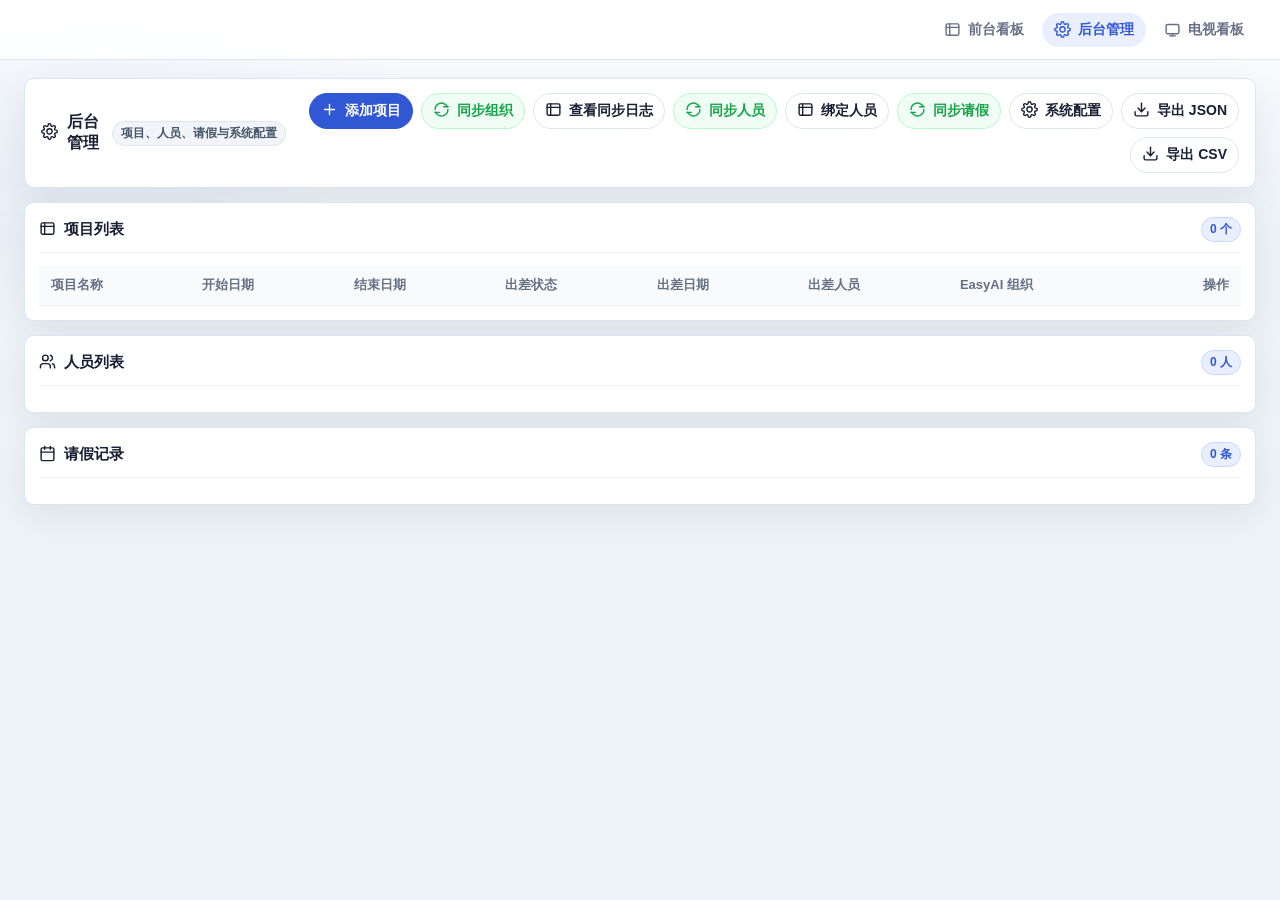
==== static/admin.html @ 86e43060 "make JSON export downloadable" ====
<!DOCTYPE html>
<html lang="zh-CN">
<head>
  <meta charset="UTF-8">
  <meta name="viewport" content="width=device-width, initial-scale=1.0">
  <title>后台管理 - Claw 项目排期看板</title>
  <script src="theme.js?v=20260608-trip1"></script>
  <link rel="stylesheet" href="styles.css?v=20260922-acceptance4">
  <script src="icons.js?v=20260608-trip1"></script>
</head>
<body>
  <div class="app-shell">
    <nav class="top-nav">
      <div class="brand">
        <span class="brand-mark loading" data-icon="admin"></span>
        <span class="brand-title loading" id="navTitle">Claw 项目排期看板 · 后台管理</span>
      </div>
      <div class="nav-links">
        <a class="nav-link" href="dashboard.html" data-nav-icon="board">前台看板</a>
        <a class="nav-link active" href="admin.html" data-nav-icon="admin">后台管理</a>
        <a class="nav-link" href="tv.html" data-nav-icon="tv">电视看板</a>
      </div>
    </nav>

    <main class="main">
      <div class="stack">
        <section class="toolbar">
          <div class="toolbar-title">
            <span data-icon="admin"></span>
            <h1>后台管理</h1>
            <span class="tag tag-muted">项目、人员、请假与系统配置</span>
          </div>
          <div class="toolbar-actions">
            <button class="btn btn-primary" id="addProjectBtn" type="button"><span data-icon="plus"></span>添加项目</button>
            <button class="btn btn-success" id="globalSyncBtn" type="button"><span data-icon="refresh"></span>同步组织</button>
            <button class="btn" id="globalSyncLogsBtn" type="button"><span data-icon="list"></span>查看同步日志</button>
            <button class="btn btn-success" id="syncPersonsBtn" type="button"><span data-icon="refresh"></span>同步人员</button>
            <button class="btn" id="bindPersonsBtn" type="button"><span data-icon="link"></span>绑定人员</button>
            <button class="btn btn-success" id="syncLeaveBtn" type="button"><span data-icon="refresh"></span>同步请假</button>
            <button class="btn" id="configBtn" type="button"><span data-icon="admin"></span>系统配置</button>
            <button class="btn" id="exportJsonBtn" type="button"><span data-icon="download"></span>导出 JSON</button>
            <button class="btn" id="exportCsvBtn" type="button"><span data-icon="download"></span>导出 CSV</button>
          </div>
        </section>

        <section class="card">
          <div class="card-head">
            <h2 class="card-title"><span data-icon="board"></span>项目列表</h2>
            <span class="tag tag-primary" id="projectCount">0 个</span>
          </div>
          <div class="table-wrap">
            <table>
              <thead>
                <tr>
                  <th>项目名称</th>
                  <th>开始日期</th>
                  <th>结束日期</th>
                  <th>出差状态</th>
                  <th>出差日期</th>
                  <th>出差人员</th>
                  <th>EasyAI 组织</th>
                  <th class="actions">操作</th>
                </tr>
              </thead>
              <tbody id="projectBody"></tbody>
            </table>
          </div>
        </section>

        <section class="card">
          <div class="card-head">
            <h2 class="card-title"><span data-icon="users"></span>人员列表</h2>
            <span class="tag tag-primary" id="personCount">0 人</span>
          </div>
          <div id="personList"></div>
        </section>

        <section class="card">
          <div class="card-head">
            <h2 class="card-title"><span data-icon="calendar"></span>请假记录</h2>
            <span class="tag tag-primary" id="leaveRecordCount">0 条</span>
          </div>
          <div id="leaveRecordList"></div>
        </section>
      </div>
    </main>
  </div>

  <div class="modal-backdrop" id="projectModal">
    <div class="modal">
      <div class="modal-head">
        <h2 class="card-title" id="projectModalTitle">添加项目</h2>
        <button class="btn btn-sm" data-close-modal="projectModal" type="button"><span data-icon="close"></span></button>
      </div>
      <div class="modal-body form-grid">
        <div class="field"><label>项目名称</label><input class="input" id="projectName" type="text"></div>
        <div class="form-row">
          <div class="field"><label>开始日期</label><input class="input" id="projectStart" type="date"></div>
          <div class="field"><label>结束日期</label><input class="input" id="projectEnd" type="date"></div>
        </div>
        <div class="field">
          <label>项目颜色</label>
          <div class="color-picker-row" id="projectColorPicker"></div>
        </div>
      </div>
      <div class="modal-foot">
        <button class="btn" data-close-modal="projectModal" type="button">取消</button>
        <button class="btn btn-primary" id="saveProjectBtn" type="button"><span data-icon="save"></span>保存</button>
      </div>
    </div>
  </div>

  <div class="modal-backdrop" id="globalSyncModal">
    <div class="modal modal-wide">
      <div class="modal-head">
        <h2 class="card-title"><span data-icon="refresh"></span>全局组织同步</h2>
        <button class="btn btn-sm" data-close-modal="globalSyncModal" type="button"><span data-icon="close"></span></button>
      </div>
      <div class="modal-body">
        <div class="sync-summary" id="globalSyncSummary">点击“生成预览”读取所有项目差异。</div>
        <div class="table-wrap"><table><thead><tr><th>项目</th><th>组织</th><th>成员差异</th><th>冲突/未匹配</th><th>删除策略</th></tr></thead><tbody id="globalSyncBody"><tr><td colspan="5" class="table-empty">尚未生成预览</td></tr></tbody></table></div>
      </div>
      <div class="modal-foot">
        <button class="btn" data-close-modal="globalSyncModal" type="button">关闭</button>
        <button class="btn btn-primary" id="globalSyncPreviewBtn" type="button"><span data-icon="refresh"></span>生成预览</button>
        <button class="btn btn-success" id="globalSyncRunBtn" type="button" disabled><span data-icon="play"></span>确认执行</button>
      </div>
    </div>
  </div>

  <div class="modal-backdrop" id="globalSyncLogsModal">
    <div class="modal modal-wide">
      <div class="modal-head"><h2 class="card-title"><span data-icon="list"></span>全局同步日志</h2><button class="btn btn-sm" data-close-modal="globalSyncLogsModal" type="button"><span data-icon="close"></span></button></div>
      <div class="modal-body"><div class="table-wrap"><table><thead><tr><th>时间</th><th>状态</th><th>新增</th><th>已存在</th><th>已移除</th><th>未匹配</th><th>冲突</th><th>待处理清理</th></tr></thead><tbody id="globalSyncLogsBody"><tr><td colspan="8" class="table-empty">读取中</td></tr></tbody></table></div></div>
      <div class="modal-foot"><button class="btn" data-close-modal="globalSyncLogsModal" type="button">关闭</button></div>
    </div>
  </div>

  <div class="modal-backdrop" id="actionConfirmModal">
    <div class="modal">
      <div class="modal-head"><h2 class="card-title" id="actionConfirmTitle">确认操作</h2><button class="btn btn-sm" data-close-modal="actionConfirmModal" type="button"><span data-icon="close"></span></button></div>
      <div class="modal-body"><div class="confirm-copy" id="actionConfirmBody"></div></div>
      <div class="modal-foot"><button class="btn" data-close-modal="actionConfirmModal" type="button">取消</button><button class="btn btn-success" id="actionConfirmBtn" type="button">确认执行</button></div>
    </div>
  </div>

  <div class="modal-backdrop" id="businessTripModal">
    <div class="modal">
      <div class="modal-head">
        <h2 class="card-title"><span data-icon="plane"></span>出差配置</h2>
        <button class="btn btn-sm" data-close-modal="businessTripModal" type="button"><span data-icon="close"></span></button>
      </div>
      <div class="modal-body form-grid">
        <input id="btProjectId" type="hidden">
        <div class="trip-summary">
          <span class="tag tag-trip">项目</span>
          <strong id="btProjectName"></strong>
        </div>
        <label class="toggle-row"><input type="checkbox" id="projectBusinessTrip">启用项目出差</label>
        <div class="form-row">
          <div class="field"><label>出发日期</label><input class="input" id="projectBusinessTripStart" type="date"></div>
          <div class="field"><label>返回日期</label><input class="input" id="projectBusinessTripEnd" type="date"></div>
        </div>
        <div class="field">
          <label>出差人员</label>
          <div class="person-check-grid" id="businessTripPersons"></div>
        </div>
      </div>
      <div class="modal-foot">
        <button class="btn" data-close-modal="businessTripModal" type="button">取消</button>
        <button class="btn btn-primary" id="saveBusinessTripBtn" type="button"><span data-icon="save"></span>保存出差配置</button>
      </div>
    </div>
  </div>

  <div class="modal-backdrop" id="syncPersonsModal">
    <div class="modal modal-wide">
      <div class="modal-head">
        <h2 class="card-title"><span data-icon="users"></span>同步钉钉人员</h2>
        <button class="btn btn-sm" data-close-modal="syncPersonsModal" type="button"><span data-icon="close"></span></button>
      </div>
      <div class="modal-body sync-modal-body">
        <div class="sync-toolbar">
          <button class="btn btn-success" id="fetchDingUsersBtn" type="button"><span data-icon="refresh"></span>获取钉钉人员</button>
          <span class="sync-sep"></span>
          <span class="sync-status" id="syncPersonsStatus">等待获取</span>
        </div>
        <div id="syncPersonsList"></div>
      </div>
      <div class="modal-foot">
        <button class="btn" data-close-modal="syncPersonsModal" type="button">取消</button>
        <button class="btn btn-primary" id="saveSelectedPersonsBtn" type="button"><span data-icon="save"></span>同步选中人员（0）</button>
      </div>
    </div>
  </div>

  <div class="modal-backdrop" id="bindingModal">
    <div class="modal modal-wide">
      <div class="modal-head">
        <h2 class="card-title"><span data-icon="link"></span>绑定人员</h2>
        <button class="btn btn-sm" data-close-modal="bindingModal" type="button"><span data-icon="close"></span></button>
      </div>
      <div class="modal-body">
        <div class="inline-actions">
          <button class="btn btn-success" id="refreshIdentityBtn" type="button"><span data-icon="refresh"></span>刷新绑定状态</button>
          <button class="btn btn-primary" id="bindAllIdentityBtn" type="button"><span data-icon="link"></span>一键绑定全部</button>
          <span class="muted">按钉钉稳定 ID 匹配 wowidea 用户，绑定操作不会修改原组织。</span>
        </div>
        <div class="table-wrap">
          <table>
            <thead><tr><th>Dashboard 用户</th><th>钉钉 ID</th><th>wowidea 用户 ID</th><th>状态</th><th>操作</th></tr></thead>
            <tbody id="identityBody"><tr><td colspan="5" class="table-empty">读取中</td></tr></tbody>
          </table>
        </div>
      </div>
      <div class="modal-foot"><button class="btn" data-close-modal="bindingModal" type="button">关闭</button></div>
    </div>
  </div>

  <div class="modal-backdrop" id="leaveModal">
    <div class="modal">
      <div class="modal-head">
        <h2 class="card-title">请假记录</h2>
        <button class="btn btn-sm" data-close-modal="leaveModal" type="button"><span data-icon="close"></span></button>
      </div>
      <div class="modal-body form-grid">
        <div class="field"><label>人员</label><input class="input" id="leavePersonName" type="text" disabled></div>
        <div class="field"><label>请假类型</label><input class="input" id="leaveType" type="text" value="请假"></div>
        <div class="form-row">
          <div class="field"><label>开始日期</label><input class="input" id="leaveStart" type="date"></div>
          <div class="field"><label>结束日期</label><input class="input" id="leaveEnd" type="date"></div>
        </div>
      </div>
      <div class="modal-foot">
        <button class="btn btn-danger" id="clearLeaveBtn" type="button">清空请假</button>
        <button class="btn" data-close-modal="leaveModal" type="button">取消</button>
        <button class="btn btn-primary" id="saveLeaveBtn" type="button"><span data-icon="save"></span>保存</button>
      </div>
    </div>
  </div>

  <div class="modal-backdrop" id="configModal">
    <div class="modal modal-wide">
      <div class="modal-head">
        <h2 class="card-title">系统配置</h2>
        <button class="btn btn-sm" data-close-modal="configModal" type="button"><span data-icon="close"></span></button>
      </div>
      <div class="modal-body settings-grid">
        <section class="settings-section">
          <h3>基础设置</h3>
          <div class="field"><label>项目标题</label><input class="input" id="projectTitle" type="text"></div>
          <div class="field"><label>默认分配天数</label><input class="input" id="defaultAssignDays" type="number" min="1" max="30"></div>
          <div class="field"><label>界面主题色</label><input class="input color-input" id="themePrimary" type="color"></div>
        </section>
        <section class="settings-section">
          <h3>钉钉同步</h3>
          <div class="field"><label>钉钉 AppKey</label>
            <div class="input-row">
              <input class="input" id="dingAppKey" type="text" readonly>
              <button class="btn btn-sm" id="editDingBtn" type="button">编辑</button>
            </div>
          </div>
          <div class="field"><label>钉钉 AppSecret</label>
            <div class="input-row">
              <input class="input" id="dingAppSecret" type="password" readonly>
            </div>
          </div>
          <div class="ding-save-row" id="dingSaveRow" style="display:none">
            <button class="btn btn-primary btn-sm" id="saveDingBtn" type="button"><span data-icon="save"></span>保存钉钉配置</button>
            <span class="tag tag-primary" id="dingSavedTag" style="display:none">已配置</span>
          </div>
          <div class="inline-actions">
            <button class="btn btn-success" id="testDingTalkBtn" type="button"><span data-icon="refresh"></span>测试钉钉连接</button>
            <span class="tag" id="dingTestResult" style="display:none"></span>
          </div>
        </section>
        <section class="settings-section">
          <h3>wowidea.top 项目组织同步</h3>
          <div class="field"><label>wowidea.top 管理员账号</label>
            <div class="input-row"><input class="input" id="easyaiAdminUsername" type="text" autocomplete="username" placeholder="输入管理员账号"><span class="tag" id="easyaiAdminCredentialsStatus">未配置</span></div>
          </div>
          <div class="field"><label>wowidea.top 管理员密码</label>
            <div class="input-row"><input class="input" id="easyaiAdminPassword" type="password" autocomplete="current-password" placeholder="输入管理员密码"></div>
          </div>
          <div class="inline-actions">
            <button class="btn btn-primary" id="saveEasyAICredentialsBtn" type="button"><span data-icon="save"></span>保存管理员账号</button>
          </div>
          <div class="inline-actions">
            <button class="btn btn-success" id="testEasyAIKeyBtn" type="button"><span data-icon="refresh"></span>测试 wowidea 连接</button>
            <span class="tag" id="easyaiTestResult" style="display:none"></span>
          </div>
          <div class="muted">账号和密码只提交给本地后端加密保存，页面不会回显密码或 JWT。</div>
        </section>
        <section class="settings-section">
          <h3>部门颜色</h3>
          <div class="dept-color-grid" id="deptColorGrid"></div>
        </section>
        <section class="settings-section">
          <h3>状态颜色</h3>
          <div class="status-color-grid" id="statusColorGrid">
            <div class="field"><label>即将出差</label><input class="input color-input" id="tripUpcomingColor" type="color"></div>
            <div class="field"><label>出差中</label><input class="input color-input" id="tripActiveColor" type="color"></div>
            <div class="field"><label>请假中</label><input class="input color-input" id="leaveActiveColor" type="color"></div>
            <div class="field"><label>即将请假</label><input class="input color-input" id="leaveUpcomingColor" type="color"></div>
            <div class="field"><label>冲突提示</label><input class="input color-input" id="conflictColor" type="color"></div>
          </div>
        </section>
      </div>
      <div class="modal-foot">
        <button class="btn" data-close-modal="configModal" type="button">取消</button>
        <button class="btn btn-warning" id="resetConfigBtn" type="button"><span data-icon="refresh"></span>恢复默认颜色</button>
        <button class="btn btn-primary" id="saveConfigBtn" type="button"><span data-icon="save"></span>保存配置</button>
      </div>
    </div>
  </div>

  <div class="toast" id="toast" style="display:none"></div>
  <script src="admin.js?v=20260922-acceptance6"></script>
  <script>AdminApp.init();</script>
</body>
</html>
---- static/styles.css ----
:root {
  color-scheme: light;
  --bg: #eef3f8;
  --surface: #ffffff;
  --surface-2: #f8fafc;
  --line: #dfe5ee;
  --line-soft: #edf1f6;
  --text: #172033;
  --muted: #667085;
  --muted-2: #98a2b3;
  --primary: #3157d5;
  --primary-2: #2344b5;
  --primary-soft: #e9efff;
  --success: #16a34a;
  --warning: #d97706;
  --danger: #dc2626;
  --danger-soft: #fff1f2;
  --trip: #c2410c;
  --trip-upcoming: #15803d;
  --trip-active: #c2410c;
  --leave-active: #dc2626;
  --leave-upcoming: #2563eb;
  --leave: #dc2626;
  --shadow: 0 12px 34px rgba(28, 39, 64, 0.08);
  --radius: 8px;
  --radius-pill: 999px;
  --nav-h: 60px;
  --left-w: 232px;
  --row-h: 42px;
  --head-h: 68px;
}

* {
  box-sizing: border-box;
}

html,
body {
  margin: 0;
  min-height: 100%;
  overflow-x: hidden;
}

body {
  color: var(--text);
  background:
    linear-gradient(180deg, rgba(255,255,255,0.86), rgba(255,255,255,0) 220px),
    radial-gradient(circle at 8% 0%, rgba(49, 87, 213, 0.10), transparent 320px),
    var(--bg);
  font-family: -apple-system, BlinkMacSystemFont, "Segoe UI", "PingFang SC", "Microsoft YaHei", sans-serif;
  font-size: 14px;
  letter-spacing: 0;
}

button,
input,
select,
textarea {
  font: inherit;
}

a {
  color: inherit;
}

.app-shell {
  min-height: 100vh;
}

.top-nav {
  position: sticky;
  top: 0;
  z-index: 100;
  height: var(--nav-h);
  display: flex;
  align-items: center;
  justify-content: space-between;
  gap: 16px;
  padding: 0 24px;
  background: rgba(255, 255, 255, 0.90);
  border-bottom: 1px solid var(--line);
  backdrop-filter: blur(10px);
}

.brand {
  display: inline-flex;
  align-items: center;
  gap: 10px;
  min-width: 0;
  font-weight: 700;
  font-size: 17px;
}

.brand-mark {
  width: 32px;
  height: 32px;
  display: inline-flex;
  align-items: center;
  justify-content: center;
  border-radius: 10px;
  color: #fff;
  background: linear-gradient(135deg, var(--primary), #111827);
  flex: 0 0 auto;
  transition: background 200ms ease;
}

.brand-mark.loading {
  opacity: 0;
}

.brand-title {
  overflow: hidden;
  text-overflow: ellipsis;
  white-space: nowrap;
}

.brand-title.loading {
  opacity: 0;
}

.nav-links {
  display: flex;
  align-items: center;
  gap: 6px;
  margin: 0;
  padding: 0;
  list-style: none;
}

.nav-link {
  border: 0;
  background: transparent;
  color: var(--muted);
  padding: 8px 12px;
  border-radius: 999px;
  cursor: pointer;
  text-decoration: none;
  display: inline-flex;
  align-items: center;
  gap: 7px;
  font-weight: 600;
  white-space: nowrap;
}

.nav-link:hover,
.nav-link.active {
  color: var(--primary);
  background: var(--primary-soft);
}

.main {
  width: min(1800px, 100%);
  min-width: 0;
  margin: 0 auto;
  padding: 18px 24px 28px;
}

.main.full {
  width: 100%;
}

.stack {
  display: grid;
  gap: 14px;
}

.toolbar,
.panel,
.card {
  background: var(--surface);
  border: 1px solid var(--line);
  border-radius: 10px;
  box-shadow: var(--shadow);
}

.toolbar {
  display: flex;
  align-items: center;
  justify-content: space-between;
  gap: 12px;
  padding: 14px 16px;
}

.toolbar-title {
  display: flex;
  align-items: center;
  gap: 9px;
  min-width: 0;
}

.toolbar-title h1,
.toolbar-title h2 {
  margin: 0;
  font-size: 16px;
  font-weight: 750;
}

.toolbar-actions {
  display: flex;
  align-items: center;
  justify-content: flex-end;
  gap: 8px;
  flex-wrap: wrap;
}

.btn {
  border: 1px solid var(--line);
  background: var(--surface);
  color: var(--text);
  min-height: 34px;
  padding: 7px 11px;
  border-radius: var(--radius-pill);
  display: inline-flex;
  align-items: center;
  justify-content: center;
  gap: 7px;
  cursor: pointer;
  font-weight: 650;
  text-decoration: none;
  transition: background 140ms ease, border-color 140ms ease, color 140ms ease, transform 140ms ease, box-shadow 140ms ease;
}

.btn:hover {
  border-color: #c9d3e2;
  background: var(--surface-2);
  box-shadow: 0 7px 18px rgba(28, 39, 64, 0.08);
}

.btn:active {
  transform: translateY(1px);
}

.btn-primary {
  border-color: var(--primary);
  background: var(--primary);
  color: #fff;
}

.btn-primary:hover {
  border-color: var(--primary-2);
  background: var(--primary-2);
}

.btn-danger {
  border-color: #fecaca;
  background: var(--danger-soft);
  color: var(--danger);
}

.btn-danger.active,
.btn-danger:hover {
  border-color: var(--danger);
  background: var(--danger);
  color: #fff;
}

.btn-success {
  border-color: #bbf7d0;
  background: #f0fdf4;
  color: var(--success);
}

.btn-warning {
  border-color: #fed7aa;
  background: #fff7ed;
  color: var(--warning);
}

.btn-sm {
  min-height: 30px;
  padding: 5px 9px;
  font-size: 12px;
}

.icon {
  width: 17px;
  height: 17px;
  display: inline-block;
  flex: 0 0 auto;
}

.icon svg {
  width: 100%;
  height: 100%;
  display: block;
}

.tag {
  display: inline-flex;
  align-items: center;
  gap: 5px;
  min-height: 24px;
  padding: 3px 8px;
  border-radius: var(--radius-pill);
  font-size: 12px;
  font-weight: 700;
  border: 1px solid var(--line);
  background: var(--surface-2);
  color: var(--muted);
  white-space: nowrap;
}

.tag-primary {
  background: var(--primary-soft);
  border-color: #c7d8ff;
  color: var(--primary);
}

.tag-danger {
  background: var(--danger-soft);
  border-color: #fecdd3;
  color: var(--danger);
}

.tag-muted {
  background: #f1f5f9;
  color: #475569;
}

.tag-trip {
  background: color-mix(in srgb, var(--trip-active) 12%, #fff);
  border-color: color-mix(in srgb, var(--trip-active) 42%, #fff);
  color: var(--trip-active);
}

.tag-trip-upcoming {
  background: color-mix(in srgb, var(--trip-upcoming) 12%, #fff);
  border-color: color-mix(in srgb, var(--trip-upcoming) 42%, #fff);
  color: var(--trip-upcoming);
}

.tag-leave-active {
  background: color-mix(in srgb, var(--leave-active) 12%, #fff);
  border-color: color-mix(in srgb, var(--leave-active) 42%, #fff);
  color: var(--leave-active);
}

.tag-leave-upcoming {
  background: color-mix(in srgb, var(--leave-upcoming) 12%, #fff);
  border-color: color-mix(in srgb, var(--leave-upcoming) 42%, #fff);
  color: var(--leave-upcoming);
}

.board-layout {
  display: grid;
  gap: 14px;
}

.person-pool {
  padding: 12px;
}

.person-pool.hidden {
  display: none;
}

.pool-head {
  display: flex;
  align-items: center;
  justify-content: space-between;
  gap: 12px;
  margin-bottom: 10px;
}

.pool-title {
  display: flex;
  align-items: center;
  gap: 8px;
  font-weight: 750;
}

.pool-body {
  display: grid;
  gap: 10px;
}

/* 人员池按工作属性分成三条横向带；部门卡片和人员芯片都可在窄屏自动换行。 */
.dept-row {
  display: flex;
  flex-wrap: wrap;
  align-items: flex-start;
  gap: 10px;
}

.dept-row .dept-group {
  flex: 1 1 280px;
  min-width: min(280px, 100%);
}

.dept-row-1 .dept-group:first-child { flex: 1 1 calc(33.333% - 10px); }
.dept-row-1 .dept-group:last-child { flex: 2 1 calc(66.667% - 10px); }

.dept-group {
  border: 1px solid var(--line-soft);
  border-radius: var(--radius);
  overflow: hidden;
  background: var(--surface);
}

.dept-head {
  display: flex;
  align-items: center;
  gap: 8px;
  width: 100%;
  border: 0;
  background: var(--surface-2);
  padding: 8px 10px;
  cursor: pointer;
  text-align: left;
  color: var(--text);
}

.dept-dot,
.row-dot {
  width: 10px;
  height: 10px;
  border-radius: 3px;
  flex: 0 0 auto;
}

.dept-name {
  font-weight: 750;
}

.dept-count {
  margin-left: auto;
}

.dept-chips {
  display: flex;
  flex-wrap: wrap;
  gap: 8px;
  padding: 10px;
}

.person-chip {
  display: inline-flex;
  align-items: center;
  gap: 7px;
  min-height: 32px;
  border: 1px solid var(--line);
  border-radius: var(--radius-pill);
  background: #fff;
  color: var(--text);
  padding: 5px 10px;
  cursor: grab;
  touch-action: none;
  user-select: none;
  font-weight: 700;
  transition: border-color 120ms ease, box-shadow 120ms ease, transform 120ms ease;
}

.board-visibility-toggle {
  display: inline-flex;
  align-items: center;
  gap: 5px;
  color: var(--muted);
  font-size: 12px;
  white-space: nowrap;
}

.person-chip:hover,
.person-chip.selected {
  border-color: var(--primary);
  box-shadow: 0 0 0 3px rgba(49, 87, 213, 0.11);
}

.person-chip.dragging {
  opacity: 0.35;
  transform: scale(0.98);
}

.person-chip.leave {
  border-color: color-mix(in srgb, var(--leave-active) 42%, #fff);
  color: var(--leave-active);
  background: color-mix(in srgb, var(--leave-active) 12%, #fff);
  opacity: 0.75;
}

.person-chip.leave-upcoming {
  border-color: color-mix(in srgb, var(--leave-upcoming) 42%, #fff);
  color: var(--leave-upcoming);
  background: color-mix(in srgb, var(--leave-upcoming) 12%, #fff);
}

.person-chip.trip {
  border-color: color-mix(in srgb, var(--trip-active) 42%, #fff);
  color: var(--trip-active);
  background: color-mix(in srgb, var(--trip-active) 12%, #fff);
}

.person-chip.trip-upcoming {
  border-color: color-mix(in srgb, var(--trip-upcoming) 42%, #fff);
  color: var(--trip-upcoming);
  background: color-mix(in srgb, var(--trip-upcoming) 12%, #fff);
}

/* 未分配人员：绿色标记 */
.dept-dot-unassigned {
  background: #16a34a !important;
  box-shadow: 0 0 0 3px rgba(22, 163, 74, 0.18);
}

.person-chip.unassigned {
  border-color: #bbf7d0;
  background: #f0fdf4;
}

.gantt-wrapper {
  background: var(--surface);
  border: 1px solid var(--line);
  border-radius: 10px;
  box-shadow: var(--shadow);
  min-width: 0;
  max-width: 100%;
  overflow-x: auto;
}

.gantt {
  display: flex;
  min-width: 920px;
  position: relative;
}

.gantt-left {
  width: var(--left-w);
  min-width: var(--left-w);
  position: sticky;
  left: 0;
  z-index: 20;
  background: var(--surface);
  border-right: 1px solid var(--line);
}

.gantt-left-head,
.gantt-dates {
  height: var(--head-h);
  background: linear-gradient(180deg, #fbfdff, #f3f6fb);
  border-bottom: 1px solid var(--line);
}

.gantt-left-head {
  display: flex;
  align-items: center;
  gap: 8px;
  padding: 0 12px;
  font-weight: 800;
  position: sticky;
  top: var(--nav-h);
  z-index: 25;
}

.gantt-row-label {
  height: var(--row-h);
  display: flex;
  align-items: center;
  gap: 8px;
  padding: 0 12px;
  border-bottom: 1px solid var(--line-soft);
  white-space: nowrap;
  overflow: hidden;
  text-overflow: ellipsis;
  transition: background 160ms ease, color 160ms ease, opacity 160ms ease, box-shadow 160ms ease;
}

.gantt-row-label.project {
  font-weight: 800;
  background: #fbfdff;
}

.project-trip-icon {
  width: 16px;
  height: 16px;
  display: inline-flex;
  align-items: center;
  justify-content: center;
  flex: 0 0 auto;
  color: var(--trip-active, var(--trip));
  margin-left: auto;
}

.gantt-row-label.person.person-hover,
.gantt-row-label.person.person-active {
  background: var(--primary-soft);
  color: var(--primary);
  box-shadow: inset 3px 0 0 var(--primary);
}

.gantt-row-label.person {
  padding-left: 28px;
  color: #344054;
}

.gantt-right {
  flex: 1;
  min-width: 0;
  display: flex;
  flex-direction: column;
  position: relative;
}

.gantt-dates {
  display: flex;
  position: sticky;
  top: var(--nav-h);
  z-index: 10;
  cursor: grab;
}

.gantt-dates.dragging {
  cursor: grabbing;
}

.date-cell {
  position: relative;
  flex: 0 0 auto;
  display: flex;
  flex-direction: column;
  align-items: center;
  justify-content: flex-end;
  gap: 3px;
  padding-bottom: 8px;
  border-right: 1px solid var(--line-soft);
  user-select: none;
}

.date-cell.weekend {
  color: var(--danger);
  background: #fff8f8;
}

.date-cell.holiday {
  color: #c2410c;
  background: #fff7ed;
}

.date-cell.today {
  background: var(--primary-soft);
  color: var(--primary);
  box-shadow: inset 0 -2px 0 var(--primary);
}

.date-cell.holiday.today {
  background: linear-gradient(135deg, var(--primary-soft) 0%, #fff7ed 100%);
  color: var(--primary);
  box-shadow: inset 0 -2px 0 var(--primary);
}

.date-cell.month-start {
  border-left: 2px solid var(--primary);
}

.date-num {
  font-weight: 850;
  margin-top: 0;
}

.date-week {
  color: var(--muted-2);
  font-size: 11px;
}

.date-cell.weekend .date-week,
.date-cell.today .date-week,
.date-cell.holiday .date-week {
  color: currentColor;
}

.month-label {
  position: absolute;
  top: 8px;
  left: 50%;
  transform: translateX(-50%);
  font-size: 11px;
  color: var(--primary);
  font-weight: 800;
  line-height: 1;
  padding: 3px 7px;
  border-radius: var(--radius-pill);
  background: rgba(49, 87, 213, 0.10);
  white-space: nowrap;
}

.gantt-body {
  position: relative;
}

.gantt-bg {
  position: absolute;
  inset: 0;
  display: flex;
  pointer-events: none;
}

.bg-col {
  flex: 0 0 auto;
  border-right: 1px solid #f3f5f8;
}

.bg-col.weekend {
  background: rgba(220, 38, 38, 0.035);
}

.bg-col.holiday {
  background: rgba(194, 65, 12, 0.045);
}

.bg-col.today {
  background: rgba(37, 99, 235, 0.055);
}

/* 甘特图悬浮日期红线（放在日期头内，从日期头底部向下延伸） */
.gantt-hover-line {
  display: none;
  position: absolute;
  top: 100%;
  left: 0;
  width: 2px;
  background: var(--danger, #dc2626);
  pointer-events: none;
  z-index: 20;
  opacity: 0.6;
}

.gantt-row {
  position: relative;
  height: var(--row-h);
  border-bottom: 1px solid var(--line-soft);
  transition: background 120ms ease, box-shadow 120ms ease;
}

.gantt-row.drop-ok {
  background: rgba(49, 87, 213, 0.05);
  box-shadow: inset 0 0 0 1px rgba(49, 87, 213, 0.16);
}

.gantt-row.person-hover {
  background: rgba(49, 87, 213, 0.045);
}

.bar {
  position: absolute;
  top: 7px;
  height: 28px;
  border-radius: 10px;
  display: flex;
  align-items: center;
  gap: 5px;
  padding: 0 10px;
  color: #fff;
  font-size: 12px;
  font-weight: 800;
  min-width: 20px;
  overflow: hidden;
  white-space: nowrap;
  box-shadow: 0 2px 8px rgba(15, 23, 42, 0.14);
  user-select: none;
  will-change: auto;
  contain: layout paint;
  transition: box-shadow 140ms ease, filter 140ms ease, opacity 140ms ease;
}

.bar-label {
  overflow: hidden;
  text-overflow: ellipsis;
}

.bar.project-bar {
  cursor: default;
  top: 3px;
  height: 36px;
  border-radius: 10px;
  font-size: 14px;
  font-weight: 850;
  padding: 0 12px;
  box-shadow: 0 3px 12px rgba(15, 23, 42, 0.18);
}

.trip-marker {
  display: inline-flex;
  align-items: center;
  justify-content: center;
  color: #fff;
  opacity: 0.9;
  pointer-events: none;
  z-index: 2;
}

.trip-marker .icon {
  width: 14px;
  height: 14px;
  filter: drop-shadow(0 1px 2px rgba(0, 0, 0, 0.3));
}

.bar.person-bar {
  cursor: grab;
  touch-action: none;
}

.bar.person-bar:hover {
  box-shadow: 0 5px 14px rgba(15, 23, 42, 0.2);
}

.bar.dragging {
  z-index: 50;
  cursor: grabbing;
  opacity: 0.92;
  will-change: transform, width;
  transition: none !important;
  filter: saturate(1.06);
}

.bar.person-match {
  box-shadow: 0 0 0 3px rgba(49, 87, 213, 0.26), 0 9px 26px rgba(28, 39, 64, 0.20);
  filter: saturate(1.12);
  z-index: 45;
}

.bar.project-suggest {
  box-shadow: 0 0 0 3px rgba(217, 119, 6, 0.28), 0 7px 20px rgba(28, 39, 64, 0.18);
  filter: saturate(1.08);
  z-index: 42;
}

.bar.merge-target {
  opacity: 0.28;
  filter: saturate(0.75);
  outline: 2px dashed rgba(49, 87, 213, 0.45);
  outline-offset: 2px;
}

.bar.settling {
  transition: transform 180ms cubic-bezier(.2,.8,.2,1), width 180ms cubic-bezier(.2,.8,.2,1), left 180ms cubic-bezier(.2,.8,.2,1);
}

.bar.selected {
  outline: 2px solid #111827;
  outline-offset: 2px;
}

.bar-resize {
  position: absolute;
  top: 0;
  bottom: 0;
  width: 12px;
  cursor: ew-resize;
}

.bar-resize.left {
  left: 0;
}

.bar-resize.right {
  right: 0;
}

.readonly .bar-resize {
  display: none;
}

.drop-placeholder {
  position: absolute;
  top: 7px;
  height: 28px;
  border: 2px dashed var(--primary);
  border-radius: 10px;
  background: rgba(49, 87, 213, 0.12);
  pointer-events: none;
  z-index: 30;
  transition: transform 90ms linear, width 90ms linear;
  will-change: transform, width;
  left: 0;
}

.drag-ghost {
  position: fixed;
  left: 0;
  top: 0;
  z-index: 2000;
  pointer-events: none;
  min-height: 34px;
  display: inline-flex;
  align-items: center;
  gap: 8px;
  padding: 8px 12px;
  border-radius: var(--radius-pill);
  background: #111827;
  color: #fff;
  box-shadow: 0 18px 42px rgba(15, 23, 42, 0.25);
  font-weight: 800;
  opacity: 0.96;
  transform: translate3d(-999px, -999px, 0);
  will-change: transform;
}

.drag-ghost .dept-dot {
  box-shadow: 0 0 0 3px rgba(255,255,255,0.16);
}

.empty-state {
  min-height: 260px;
  display: grid;
  place-items: center;
  padding: 36px 20px;
  color: var(--muted);
  text-align: center;
}

.empty-box {
  display: grid;
  justify-items: center;
  gap: 10px;
}

.empty-box .icon {
  width: 42px;
  height: 42px;
  color: var(--muted-2);
}

.table-wrap {
  overflow-x: auto;
}

table {
  width: 100%;
  border-collapse: collapse;
}

th,
td {
  padding: 11px 12px;
  border-bottom: 1px solid var(--line-soft);
  text-align: left;
  vertical-align: middle;
  font-size: 13px;
}

th {
  background: #f8fafc;
  color: var(--muted);
  font-weight: 800;
}

tr:hover td {
  background: #fbfdff;
}

.card {
  padding: 14px;
}

.card-head {
  display: flex;
  align-items: center;
  justify-content: space-between;
  gap: 12px;
  padding-bottom: 10px;
  margin-bottom: 12px;
  border-bottom: 1px solid var(--line-soft);
}

.card-title {
  display: flex;
  align-items: center;
  gap: 8px;
  margin: 0;
  font-size: 15px;
  font-weight: 800;
}

.grid {
  display: grid;
  gap: 14px;
}

.grid.cols-2 {
  grid-template-columns: repeat(2, minmax(0, 1fr));
}

.form-grid {
  display: grid;
  gap: 12px;
}

.form-row {
  display: grid;
  grid-template-columns: repeat(2, minmax(0, 1fr));
  gap: 12px;
}

.field {
  display: grid;
  gap: 6px;
}

.field label {
  color: var(--muted);
  font-size: 12px;
  font-weight: 800;
}

.input,
.select,
textarea {
  width: 100%;
  border: 1px solid var(--line);
  border-radius: var(--radius);
  background: #fff;
  color: var(--text);
  min-height: 36px;
  padding: 8px 10px;
  outline: none;
}

.input:focus,
.select:focus,
textarea:focus {
  border-color: var(--primary);
  box-shadow: 0 0 0 3px rgba(49, 87, 213, 0.12);
}

.color-choice {
  width: 34px;
  height: 34px;
  padding: 0;
  border-radius: 50%;
  border: 2px solid #fff;
  box-shadow: 0 0 0 1px var(--line), 0 8px 18px rgba(28, 39, 64, 0.10);
  cursor: pointer;
  overflow: hidden;
}

.color-choice.active {
  box-shadow: 0 0 0 3px var(--primary-soft), 0 0 0 5px var(--primary);
}

.color-picker-row {
  display: grid;
  gap: 10px;
}

.color-presets {
  display: flex;
  flex-wrap: wrap;
  gap: 9px;
}

.custom-color {
  position: relative;
  display: inline-flex;
  align-items: center;
  justify-content: center;
  border-style: dashed;
}

.custom-color.active {
  border-style: solid;
}

.custom-color input,
.color-input {
  width: 48px;
  height: 48px;
  border: 0;
  padding: 0;
  margin: -9px;
  cursor: pointer;
  opacity: 0;
}

.color-input {
  width: 34px;
  height: 34px;
  min-height: 34px;
  padding: 0;
  margin: 0;
  opacity: 1;
  border-radius: 50%;
  border: 2px solid #fff;
  box-shadow: 0 0 0 1px var(--line), 0 8px 18px rgba(28, 39, 64, 0.10);
  overflow: hidden;
}

.color-input::-webkit-color-swatch-wrapper {
  padding: 0;
}

.color-input::-webkit-color-swatch {
  border: 0;
  border-radius: 50%;
}

.color-swatch {
  width: 14px;
  height: 14px;
  display: inline-block;
  border-radius: 50%;
  margin-right: 8px;
  vertical-align: -2px;
  box-shadow: inset 0 0 0 1px rgba(15, 23, 42, 0.12);
}

.actions {
  text-align: right;
  white-space: nowrap;
}

td.actions,
th.actions {
  text-align: right;
}

td.actions {
  display: flex;
  justify-content: flex-end;
  gap: 7px;
  flex-wrap: wrap;
}

.table-empty {
  height: 84px;
  color: var(--muted);
  text-align: center;
}

.admin-person-section {
  display: grid;
  gap: 10px;
}

.admin-person-section + .admin-person-section {
  margin-top: 14px;
  padding-top: 14px;
  border-top: 1px solid var(--line-soft);
}

.admin-person-head {
  display: flex;
  align-items: center;
  gap: 8px;
  min-height: 28px;
}

.admin-person-grid {
  display: grid;
  grid-template-columns: repeat(auto-fill, minmax(245px, 1fr));
  gap: 9px;
}

.admin-person-card {
  min-height: 52px;
  display: flex;
  align-items: center;
  gap: 8px;
  padding: 8px 9px;
  border: 1px solid var(--line-soft);
  border-radius: var(--radius);
  background: #fbfdff;
  flex-wrap: wrap;
}

.admin-person-card .person-main {
  flex: 1 1 120px;
  min-width: 80px;
}

.admin-person-card .tag,
.admin-person-card .btn {
  flex: 0 0 auto;
}

.admin-person-card:hover {
  border-color: #cbd5e1;
  background: #fff;
}

.person-dot {
  width: 32px;
  height: 32px;
  border-radius: 50%;
  display: inline-flex;
  align-items: center;
  justify-content: center;
  color: #fff;
  font-size: 13px;
  font-weight: 850;
  box-shadow: inset 0 0 0 1px rgba(255,255,255,0.3);
}

.person-main {
  flex: 1 1 auto;
  min-width: 0;
  display: grid;
  gap: 2px;
}

.person-main strong,
.person-main small {
  overflow: hidden;
  text-overflow: ellipsis;
  white-space: nowrap;
}

.person-main small {
  color: var(--muted);
  font-size: 11px;
}

.trip-summary,
.toggle-row,
.inline-actions {
  display: flex;
  align-items: center;
  gap: 10px;
  flex-wrap: wrap;
}

.trip-summary {
  min-height: 40px;
  padding: 10px 12px;
  border: 1px solid var(--line-soft);
  border-radius: var(--radius);
  background: #f8fafc;
}

.toggle-row {
  width: fit-content;
  min-height: 34px;
  padding: 7px 10px;
  border: 1px solid var(--line);
  border-radius: var(--radius-pill);
  background: #fff;
  cursor: pointer;
  font-weight: 750;
}

.person-check-grid {
  display: grid;
  grid-template-columns: repeat(auto-fill, minmax(150px, 1fr));
  gap: 8px;
}

.person-check {
  display: flex;
  align-items: center;
  gap: 8px;
  min-height: 42px;
  padding: 7px 9px;
  border: 1px solid var(--line-soft);
  border-radius: var(--radius);
  background: #fff;
  cursor: pointer;
  font-weight: 700;
}

.person-check:hover {
  border-color: var(--primary);
  background: var(--primary-soft);
}

.person-check .person-dot {
  width: 26px;
  height: 26px;
  font-size: 12px;
}

.sync-user-grid {
  display: grid;
  grid-template-columns: repeat(auto-fill, minmax(230px, 1fr));
  gap: 9px;
  max-height: 420px;
  overflow: auto;
  padding-right: 4px;
}

/* ===== 同步钉钉人员弹窗布局 ===== */
.sync-modal-body {
  display: flex;
  flex-direction: column;
  gap: 14px;
  padding: 16px;
  max-height: min(72vh, 640px);
  overflow: auto;
}

.sync-toolbar {
  display: flex;
  align-items: center;
  gap: 12px;
  flex-wrap: wrap;
  padding-bottom: 12px;
  border-bottom: 1px solid var(--line-soft);
}

.sync-sep {
  width: 1px;
  height: 24px;
  background: var(--line);
  flex: 0 0 auto;
}

.sync-status {
  font-size: 13px;
  font-weight: 700;
  color: var(--muted);
}

.sync-status-ok {
  color: var(--success);
}

.sync-status-err {
  color: var(--danger);
}

.sync-control-bar {
  display: flex;
  align-items: center;
  gap: 10px;
  flex-wrap: wrap;
  padding: 8px 0;
}

.sync-dept-list {
  display: flex;
  flex-direction: column;
  gap: 14px;
}

.sync-dept-group {
  border: 1px solid var(--line-soft);
  border-radius: var(--radius);
  overflow: hidden;
  background: var(--surface);
}

.sync-dept-head {
  display: flex;
  align-items: center;
  gap: 9px;
  padding: 9px 12px;
  background: #f8fafc;
  border-bottom: 1px solid var(--line-soft);
  font-size: 13px;
}

.sync-dept-head strong {
  font-size: 13px;
}

.sync-dept-head .color-swatch {
  width: 12px;
  height: 12px;
  margin-right: 0;
}

.sync-dept-head .tag {
  font-size: 12px;
}

.sync-dept-select {
  margin-left: auto;
}

.sync-dept-grid {
  display: grid;
  grid-template-columns: repeat(auto-fill, minmax(220px, 1fr));
  gap: 7px;
  padding: 9px 10px;
}

.sync-user-card {
  min-height: 46px;
  display: flex;
  align-items: center;
  gap: 8px;
  padding: 7px 9px;
  border: 1px solid var(--line-soft);
  border-radius: var(--radius);
  background: #fff;
  cursor: pointer;
  font-size: 13px;
}

.sync-user-card:hover {
  border-color: var(--primary);
  background: var(--primary-soft);
}

.sync-user-card.existing {
  background: #f1f5f9;
  opacity: 0.4;
  pointer-events: none;
}

.sync-user-card.existing input[type="checkbox"] {
  opacity: 0.35;
}

.sync-user-card input {
  flex: 0 0 auto;
  width: 15px;
  height: 15px;
}

.sync-user-card .person-dot {
  width: 28px;
  height: 28px;
  font-size: 12px;
}

.sync-user-card .person-main strong {
  font-size: 13px;
}

.sync-user-card .person-main small {
  font-size: 11px;
}

.sync-user-card .tag {
  font-size: 11px;
}

.modal-wide {
  width: min(920px, 100%);
}

.settings-grid {
  display: grid;
  grid-template-columns: repeat(2, minmax(0, 1fr));
  gap: 14px;
}

.settings-section {
  display: grid;
  gap: 12px;
  padding: 14px;
  border: 1px solid var(--line-soft);
  border-radius: var(--radius);
  background: #fbfdff;
}

.settings-section:nth-child(3),
.settings-section:nth-child(4) {
  grid-column: 1 / -1;
}

.input-row {
  display: flex;
  align-items: center;
  gap: 8px;
}

.input-row .input {
  flex: 1;
}

.input-row .btn {
  flex: 0 0 auto;
}

.ding-save-row {
  display: flex;
  align-items: center;
  gap: 8px;
  padding-top: 4px;
}

.settings-section h3 {
  margin: 0;
  font-size: 13px;
  font-weight: 850;
}

.dept-color-grid {
  display: grid;
  grid-template-columns: repeat(auto-fill, minmax(130px, 1fr));
  gap: 10px;
}

.status-color-grid {
  display: grid;
  grid-template-columns: repeat(auto-fill, minmax(130px, 1fr));
  gap: 10px;
}

.modal-backdrop {
  position: fixed;
  inset: 0;
  z-index: 1000;
  display: none;
  align-items: center;
  justify-content: center;
  padding: 18px;
  background: rgba(15, 23, 42, 0.42);
}

.modal-backdrop.open {
  display: flex;
}

.modal {
  width: min(720px, 100%);
  max-height: min(86vh, 820px);
  overflow: auto;
  background: var(--surface);
  border-radius: var(--radius);
  box-shadow: 0 30px 80px rgba(15, 23, 42, 0.22);
}

.modal-head,
.modal-foot {
  display: flex;
  align-items: center;
  justify-content: space-between;
  gap: 12px;
  padding: 14px 16px;
  border-bottom: 1px solid var(--line);
}

.modal-foot {
  justify-content: flex-end;
  border-top: 1px solid var(--line);
  border-bottom: 0;
}

.modal-foot .btn-warning {
  margin-right: auto;
}

.modal-body {
  padding: 16px;
}

.confirm-copy {
  white-space: pre-line;
  line-height: 1.65;
  color: var(--text);
}

.toast {
  position: fixed;
  right: 18px;
  bottom: 18px;
  z-index: 1200;
  background: #111827;
  color: #fff;
  padding: 10px 12px;
  border-radius: var(--radius);
  box-shadow: var(--shadow);
  max-width: 360px;
}

.home {
  min-height: calc(100vh - var(--nav-h));
  display: grid;
  align-items: center;
}

.home-panel {
  width: min(820px, 100%);
  margin: 0 auto;
}

.home-title {
  margin: 0 0 10px;
  font-size: 30px;
}

.home-subtitle {
  margin: 0 0 22px;
  color: var(--muted);
  line-height: 1.7;
}

.entry-grid {
  display: grid;
  grid-template-columns: repeat(3, minmax(0, 1fr));
  gap: 12px;
}

.entry-card {
  display: grid;
  gap: 10px;
  min-height: 132px;
  padding: 16px;
  border: 1px solid var(--line);
  border-radius: var(--radius);
  background: var(--surface);
  text-decoration: none;
  box-shadow: var(--shadow);
}

.entry-card:hover {
  border-color: var(--primary);
}

.entry-card .icon {
  width: 26px;
  height: 26px;
  color: var(--primary);
}

.entry-title {
  font-size: 16px;
  font-weight: 850;
}

.entry-desc {
  color: var(--muted);
  font-size: 13px;
  line-height: 1.5;
}

@media (max-width: 900px) {
  :root {
    --left-w: 172px;
  }

  .top-nav {
    height: auto;
    min-height: var(--nav-h);
    align-items: flex-start;
    flex-direction: column;
    padding: 10px 14px;
  }

  .nav-links {
    width: 100%;
    overflow-x: auto;
  }

  .main {
    padding: 14px;
  }

  .toolbar {
    align-items: stretch;
    flex-direction: column;
  }

  .toolbar-actions {
    justify-content: flex-start;
  }

  .entry-grid,
  .grid.cols-2,
  .form-row,
  .settings-grid,
  .dept-color-grid,
  .status-color-grid {
    grid-template-columns: 1fr;
  }

  .settings-section:nth-child(3),
  .settings-section:nth-child(4) {
    grid-column: auto;
  }

  .admin-person-card {
    grid-template-columns: 34px minmax(76px, 1fr) auto;
  }

  .admin-person-card .btn {
    min-height: 30px;
    padding-inline: 8px;
  }

  .gantt-wrapper {
    max-height: calc(100vh - 230px);
  }

  .gantt-row-label {
    padding: 0 9px;
  }

  .gantt-row-label.person {
    padding-left: 18px;
  }
}
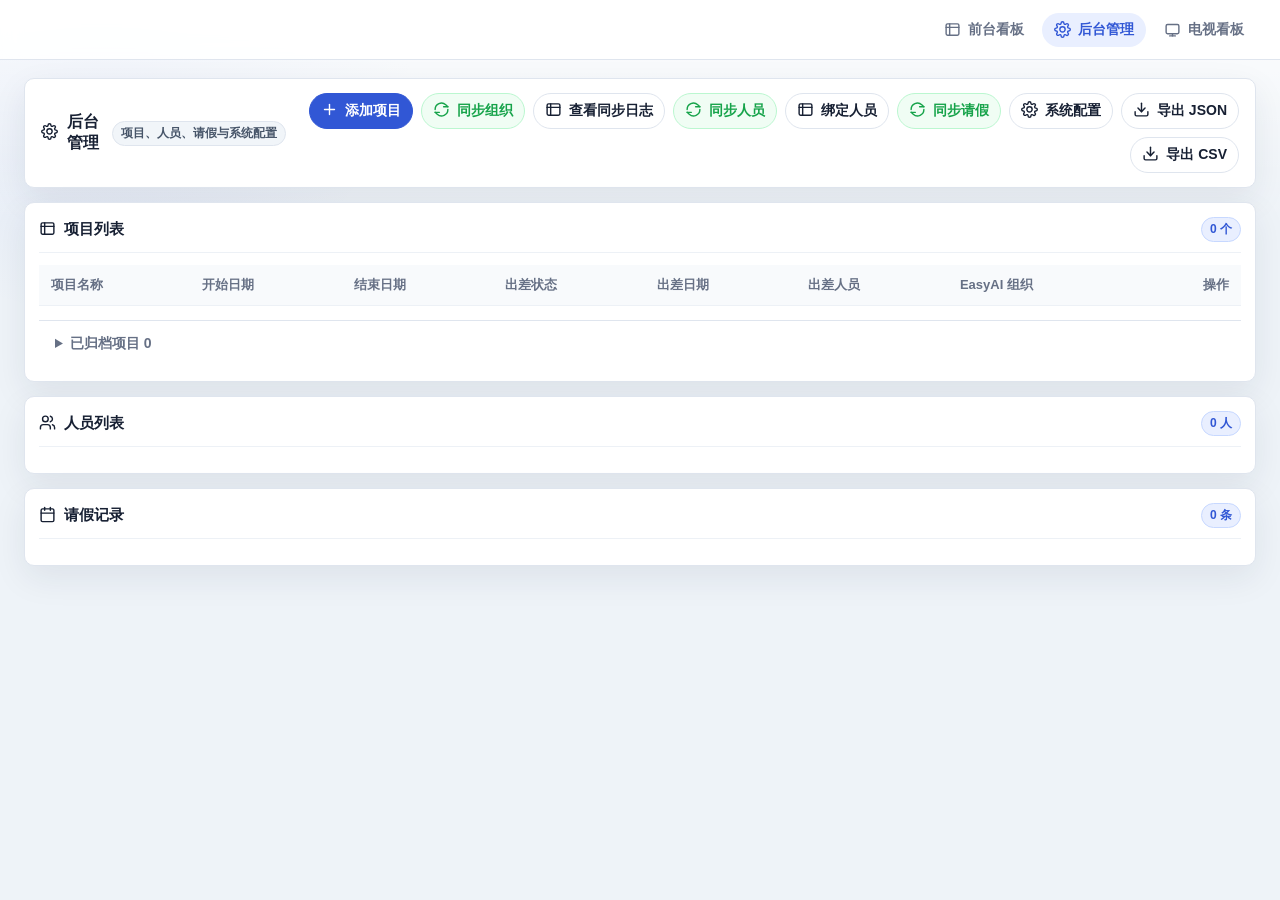
==== commit ed961329: "feat: initialize project credits retain organizations and archive expired projects" ====
--- a/static/admin.html
+++ b/static/admin.html
@@ -5,7 +5,7 @@
   <meta name="viewport" content="width=device-width, initial-scale=1.0">
   <title>后台管理 - Claw 项目排期看板</title>
   <script src="theme.js?v=20260608-trip1"></script>
-  <link rel="stylesheet" href="styles.css?v=20260922-acceptance4">
+  <link rel="stylesheet" href="styles.css?v=20260922-acceptance5">
   <script src="icons.js?v=20260608-trip1"></script>
 </head>
 <body>
@@ -65,6 +65,13 @@
               <tbody id="projectBody"></tbody>
             </table>
           </div>
+          <details id="archivedProjects" class="project-archive">
+            <summary>已归档项目 <span id="archiveCount">0</span></summary>
+            <div class="table-wrap"><table>
+              <thead><tr><th>项目名称</th><th>开始日期</th><th>结束日期</th><th>出差状态</th><th>出差日期</th><th>出差人员</th><th>EasyAI 组织</th><th>操作</th></tr></thead>
+              <tbody id="archivedProjectBody"></tbody>
+            </table></div>
+          </details>
         </section>
 
         <section class="card">
@@ -246,18 +253,21 @@
         <button class="btn btn-sm" data-close-modal="configModal" type="button"><span data-icon="close"></span></button>
       </div>
       <div class="modal-body settings-grid">
-        <section class="settings-section">
+        <section class="settings-section settings-wide">
           <h3>基础设置</h3>
+          <div class="settings-basics">
           <div class="field"><label>项目标题</label><input class="input" id="projectTitle" type="text"></div>
           <div class="field"><label>默认分配天数</label><input class="input" id="defaultAssignDays" type="number" min="1" max="30"></div>
           <div class="field"><label>界面主题色</label><input class="input color-input" id="themePrimary" type="color"></div>
+          </div>
         </section>
         <section class="settings-section">
           <h3>钉钉同步</h3>
+          <div class="inline-actions"><span class="tag" id="dingSavedTag">未配置</span><button class="btn btn-sm" id="editDingBtn" type="button">编辑</button></div>
+          <div id="dingCredentialFields" hidden>
           <div class="field"><label>钉钉 AppKey</label>
             <div class="input-row">
               <input class="input" id="dingAppKey" type="text" readonly>
-              <button class="btn btn-sm" id="editDingBtn" type="button">编辑</button>
             </div>
           </div>
           <div class="field"><label>钉钉 AppSecret</label>
@@ -267,29 +277,44 @@
           </div>
           <div class="ding-save-row" id="dingSaveRow" style="display:none">
             <button class="btn btn-primary btn-sm" id="saveDingBtn" type="button"><span data-icon="save"></span>保存钉钉配置</button>
-            <span class="tag tag-primary" id="dingSavedTag" style="display:none">已配置</span>
+            <button class="btn btn-sm" id="cancelDingEditBtn" type="button">取消</button>
           </div>
           <div class="inline-actions">
             <button class="btn btn-success" id="testDingTalkBtn" type="button"><span data-icon="refresh"></span>测试钉钉连接</button>
             <span class="tag" id="dingTestResult" style="display:none"></span>
           </div>
+          </div>
         </section>
         <section class="settings-section">
           <h3>wowidea.top 项目组织同步</h3>
+          <div class="inline-actions"><span class="tag" id="easyaiAdminCredentialsStatus">未配置</span><button class="btn btn-sm" id="editEasyAIBtn" type="button">编辑</button></div>
+          <div id="easyaiCredentialFields" hidden>
           <div class="field"><label>wowidea.top 管理员账号</label>
-            <div class="input-row"><input class="input" id="easyaiAdminUsername" type="text" autocomplete="username" placeholder="输入管理员账号"><span class="tag" id="easyaiAdminCredentialsStatus">未配置</span></div>
+            <div class="input-row"><input class="input" id="easyaiAdminUsername" type="text" autocomplete="off" placeholder="留空保留已保存账号"></div>
           </div>
           <div class="field"><label>wowidea.top 管理员密码</label>
-            <div class="input-row"><input class="input" id="easyaiAdminPassword" type="password" autocomplete="current-password" placeholder="输入管理员密码"></div>
+            <div class="input-row"><input class="input" id="easyaiAdminPassword" type="password" autocomplete="new-password" placeholder="留空保留已保存密码"></div>
           </div>
           <div class="inline-actions">
             <button class="btn btn-primary" id="saveEasyAICredentialsBtn" type="button"><span data-icon="save"></span>保存管理员账号</button>
+            <button class="btn" id="cancelEasyAIEditBtn" type="button">取消</button>
           </div>
           <div class="inline-actions">
             <button class="btn btn-success" id="testEasyAIKeyBtn" type="button"><span data-icon="refresh"></span>测试 wowidea 连接</button>
             <span class="tag" id="easyaiTestResult" style="display:none"></span>
           </div>
           <div class="muted">账号和密码只提交给本地后端加密保存，页面不会回显密码或 JWT。</div>
+          </div>
+        </section>
+        <section class="settings-section settings-wide">
+          <h3>组织自动同步</h3>
+          <div class="settings-schedule">
+          <label><input id="projectSyncEnabled" type="checkbox">启用自动同步</label>
+          <div class="field"><label for="projectSyncHours">同步周期（小时）</label><input class="input" id="projectSyncHours" type="number" min="1" max="168" step="1" value="1"></div>
+          <button class="btn btn-primary" id="saveProjectScheduleBtn" type="button">保存同步设置</button>
+          </div>
+          <div class="muted">保存后即时生效，下次执行从保存时间起计算。关闭不影响手动同步。</div>
+          <div class="muted">项目过期后仅清空项目成员，保留 wowidea 项目组织。</div>
         </section>
         <section class="settings-section">
           <h3>部门颜色</h3>
@@ -315,7 +340,7 @@
   </div>
 
   <div class="toast" id="toast" style="display:none"></div>
-  <script src="admin.js?v=20260922-acceptance6"></script>
+  <script src="admin.js?v=20260922-acceptance8"></script>
   <script>AdminApp.init();</script>
 </body>
 </html>
--- a/static/styles.css
+++ b/static/styles.css
@@ -506,6 +506,33 @@
   background: #f0fdf4;
 }
 
+[hidden] { display: none !important; }
+.binding-badge {
+  display: inline-flex;
+  align-items: center;
+  flex-shrink: 0;
+  padding: 2px 5px;
+  border-radius: 5px;
+  font-size: 10px;
+  line-height: 1.4;
+}
+.binding-badge.is-bound { color: #166534; background: #dcfce7; }
+.binding-badge.is-unbound { color: #92400e; background: #fef3c7; }
+.organization-sync {
+  display: inline-flex;
+  padding: 5px 8px;
+  border-radius: 7px;
+  font-size: 12px;
+  color: #475569;
+  background: #f1f5f9;
+}
+.organization-sync.is-consistent { color: #166534; background: #dcfce7; }
+.organization-sync.is-pending { color: #92400e; background: #fef3c7; }
+.board-layout > .toolbar { flex-wrap: wrap; }
+.board-layout .toolbar-title { flex: 1 1 650px; flex-wrap: wrap; }
+.board-layout .toolbar-title h1 { white-space: nowrap; flex-shrink: 0; }
+.board-layout .toolbar-actions { flex: 0 0 auto; }
+
 .gantt-wrapper {
   background: var(--surface);
   border: 1px solid var(--line);
@@ -546,7 +573,7 @@
   padding: 0 12px;
   font-weight: 800;
   position: sticky;
-  top: var(--nav-h);
+  top: 0;
   z-index: 25;
 }
 
@@ -602,7 +629,7 @@
 .gantt-dates {
   display: flex;
   position: sticky;
-  top: var(--nav-h);
+  top: 0;
   z-index: 10;
   cursor: grab;
 }
@@ -1434,6 +1461,8 @@
 
 .settings-section {
   display: grid;
+  align-content: start;
+  min-width: 0;
   gap: 12px;
   padding: 14px;
   border: 1px solid var(--line-soft);
@@ -1441,9 +1470,41 @@
   background: #fbfdff;
 }
 
-.settings-section:nth-child(3),
-.settings-section:nth-child(4) {
+.settings-wide {
   grid-column: 1 / -1;
+}
+
+.project-archive { border-top: 1px solid var(--line); margin-top: 14px; }
+.project-archive summary { cursor: pointer; padding: 14px 16px; color: var(--muted); font-weight: 600; }
+
+.settings-basics {
+  display: grid;
+  grid-template-columns: minmax(0, 2fr) minmax(100px, 1fr) auto;
+  gap: 14px;
+  align-items: start;
+}
+
+.settings-schedule {
+  display: flex;
+  flex-wrap: wrap;
+  align-items: end;
+  gap: 14px 20px;
+}
+
+.settings-schedule > label {
+  display: flex;
+  align-items: center;
+  align-self: center;
+  gap: 6px;
+}
+
+.settings-schedule .field { width: 150px; }
+.settings-schedule .btn { flex: 0 0 auto; }
+#dingCredentialFields, #easyaiCredentialFields { display: grid; gap: 12px; }
+
+@media (max-width: 600px) {
+  .settings-grid, .settings-basics { grid-template-columns: 1fr; }
+  .settings-wide { grid-column: auto; }
 }
 
 .input-row {
@@ -1646,17 +1707,10 @@
 
   .entry-grid,
   .grid.cols-2,
-  .form-row,
-  .settings-grid,
-  .dept-color-grid,
-  .status-color-grid {
+  .form-row {
     grid-template-columns: 1fr;
   }
 
-  .settings-section:nth-child(3),
-  .settings-section:nth-child(4) {
-    grid-column: auto;
-  }
 
   .admin-person-card {
     grid-template-columns: 34px minmax(76px, 1fr) auto;
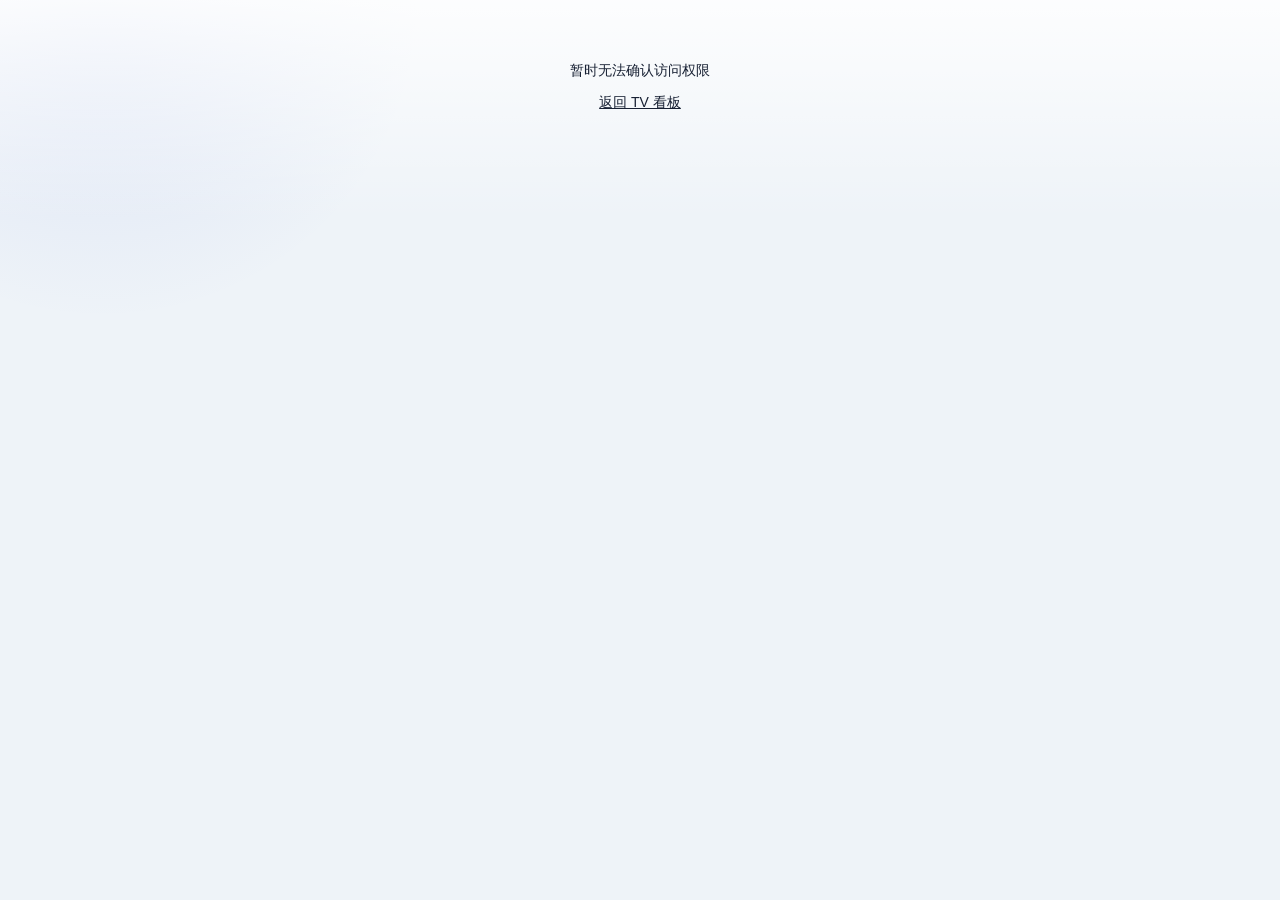
==== commit 5afa04cc: "feat: enforce visitor role access while preserving public TV" ====
--- a/static/admin.html
+++ b/static/admin.html
@@ -1,6 +1,7 @@
 <!DOCTYPE html>
 <html lang="zh-CN">
 <head>
+  <script src="access.js"></script>
   <meta charset="UTF-8">
   <meta name="viewport" content="width=device-width, initial-scale=1.0">
   <title>后台管理 - Claw 项目排期看板</title>
@@ -341,6 +342,6 @@
 
   <div class="toast" id="toast" style="display:none"></div>
   <script src="admin.js?v=20260922-acceptance8"></script>
-  <script>AdminApp.init();</script>
+  <script>DashboardAccess.start(() => AdminApp.init());</script>
 </body>
 </html>
